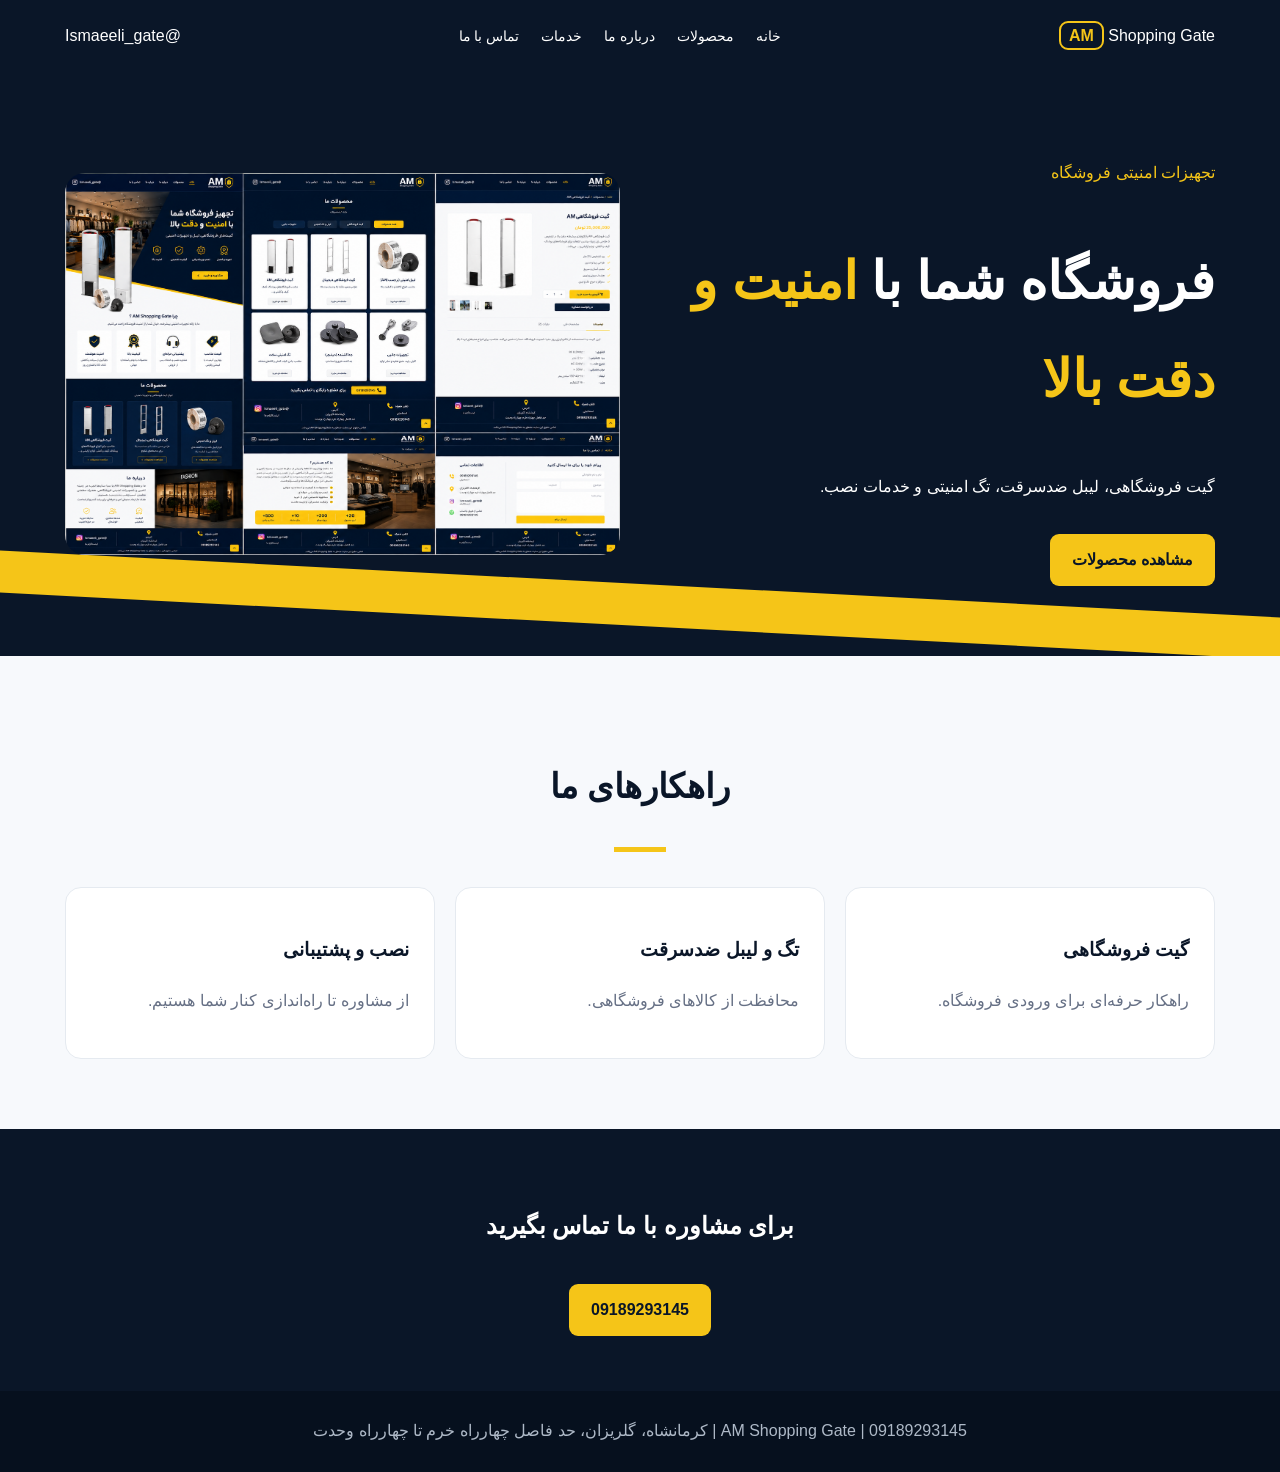
==== index.html @ 65b988e6 "Add files via upload" ====
<!doctype html><html lang="fa" dir="rtl"><head><meta charset="utf-8"><meta name="viewport" content="width=device-width,initial-scale=1"><title>خانه | AM Shopping Gate</title><link rel="stylesheet" href="style.css"><link href="https://fonts.googleapis.com/css2?family=Vazirmatn:wght@400;600;700;800&display=swap" rel="stylesheet"></head><body><header><div class="container nav"><a href="index.html"><span class="logo">AM</span> Shopping Gate</a><nav class="links"><a href="index.html">خانه</a><a href="products.html">محصولات</a><a href="about.html">درباره ما</a><a href="services.html">خدمات</a><a href="contact.html">تماس با ما</a></nav><a href="https://instagram.com/Ismaeeli_gate">@Ismaeeli_gate</a></div></header><section class="hero"><div class="container grid"><div><p class="gold">تجهیزات امنیتی فروشگاه</p><h1>فروشگاه شما با <span class="gold">امنیت و دقت بالا</span></h1><p>گیت فروشگاهی، لیبل ضدسرقت، تگ امنیتی و خدمات نصب.</p><a class="btn" href="products.html">مشاهده محصولات</a></div><img src="[data-uri]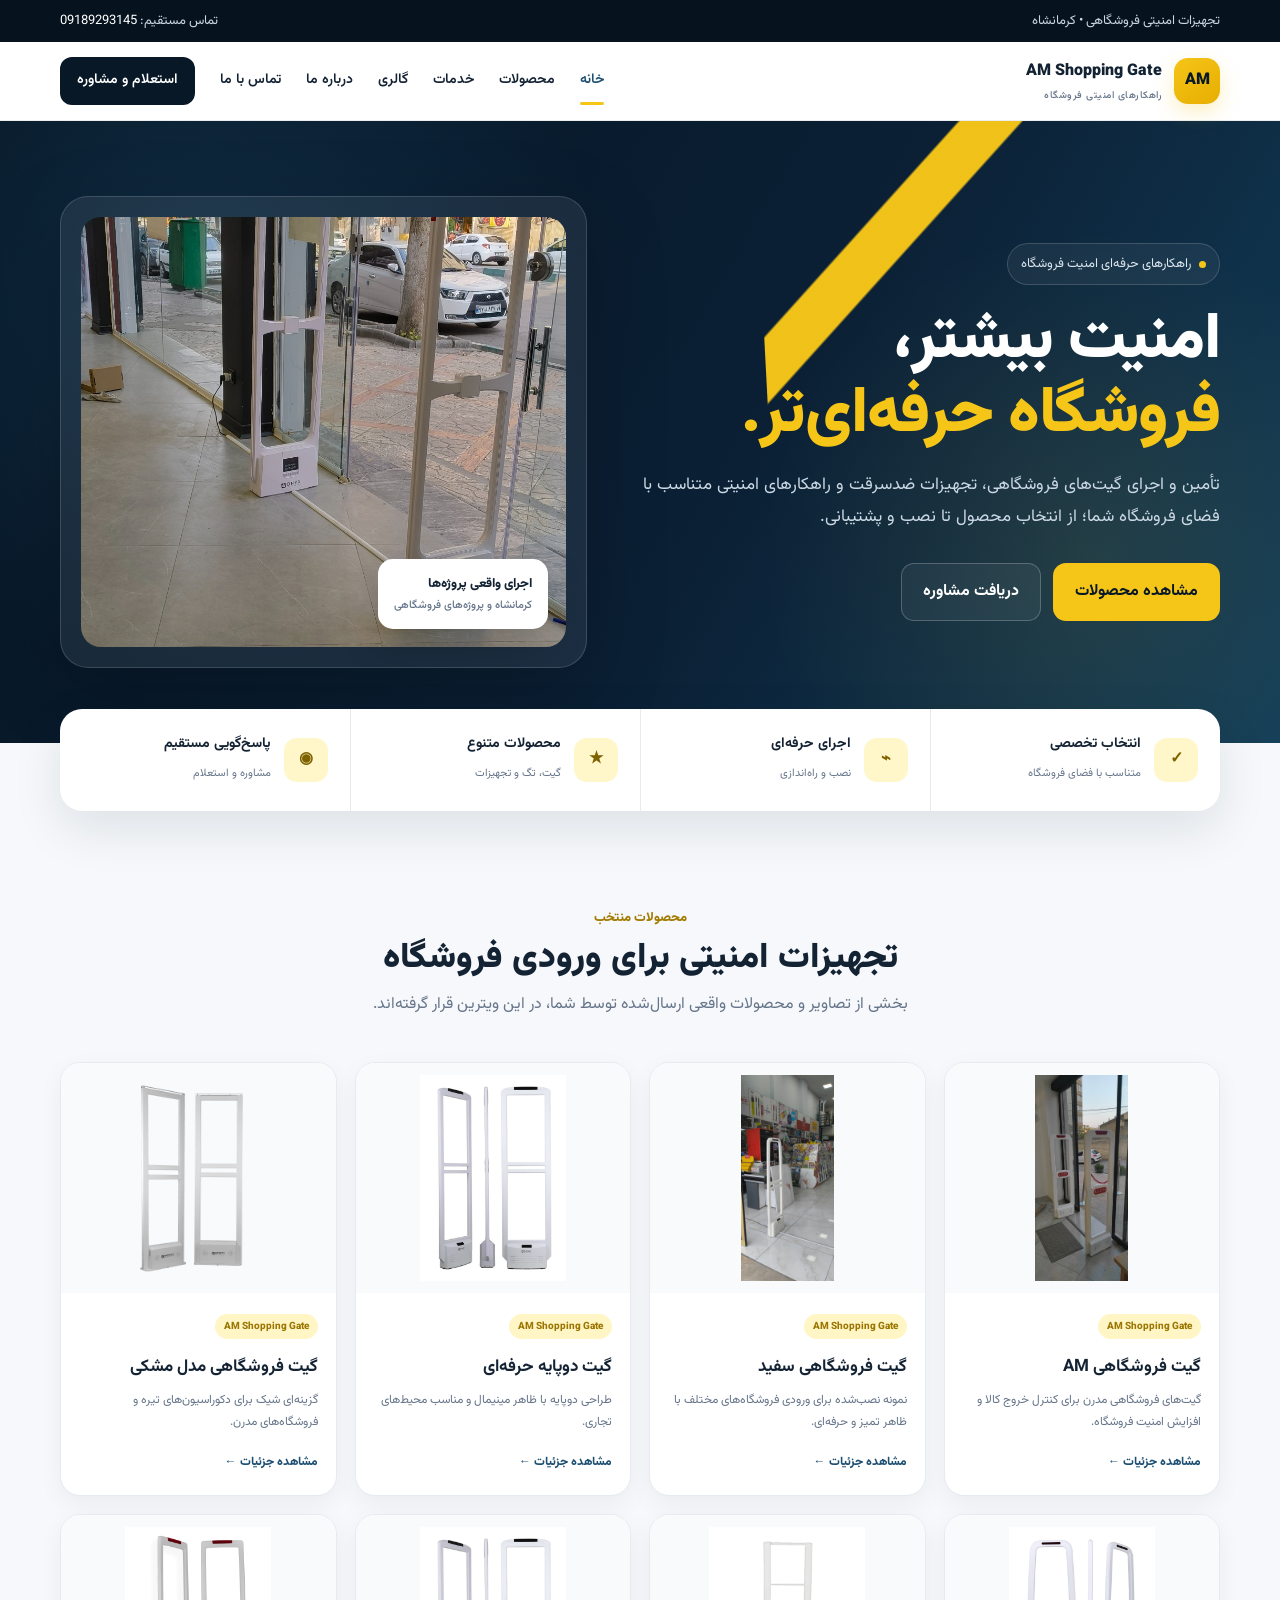
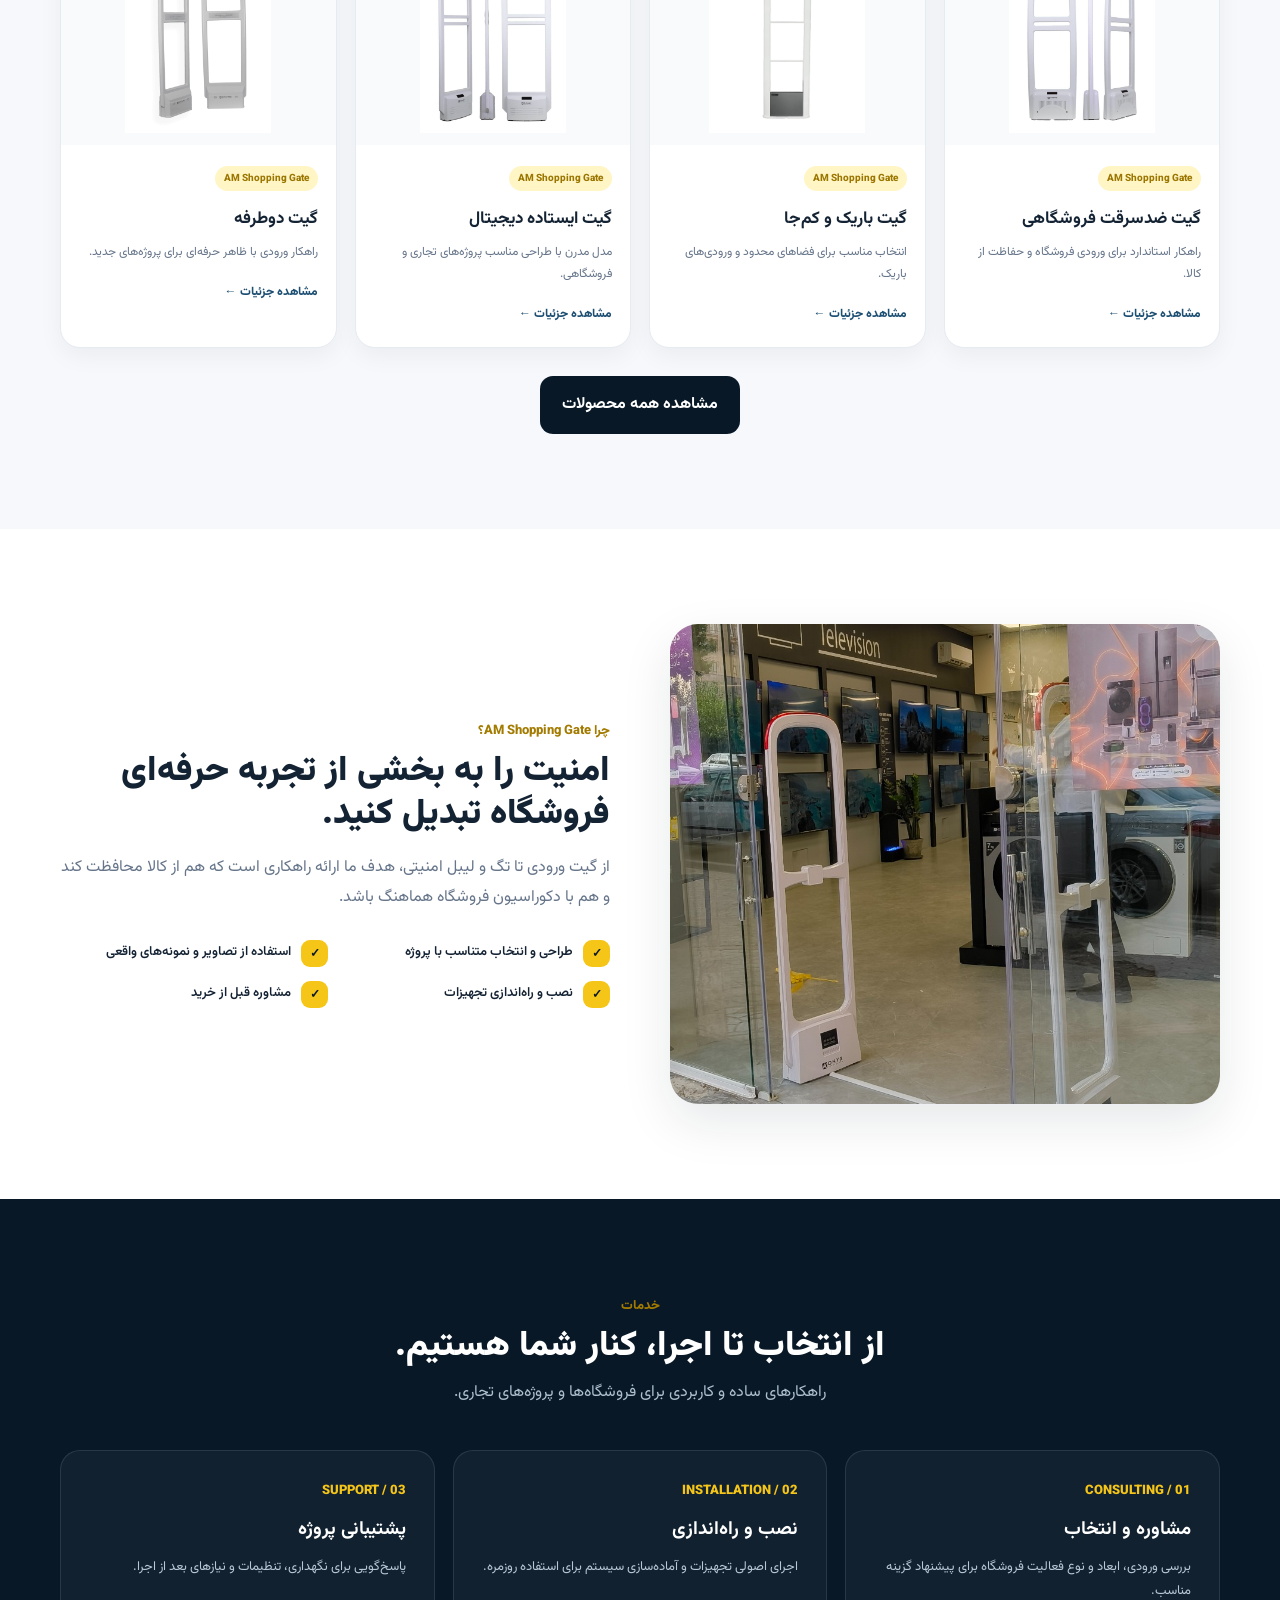
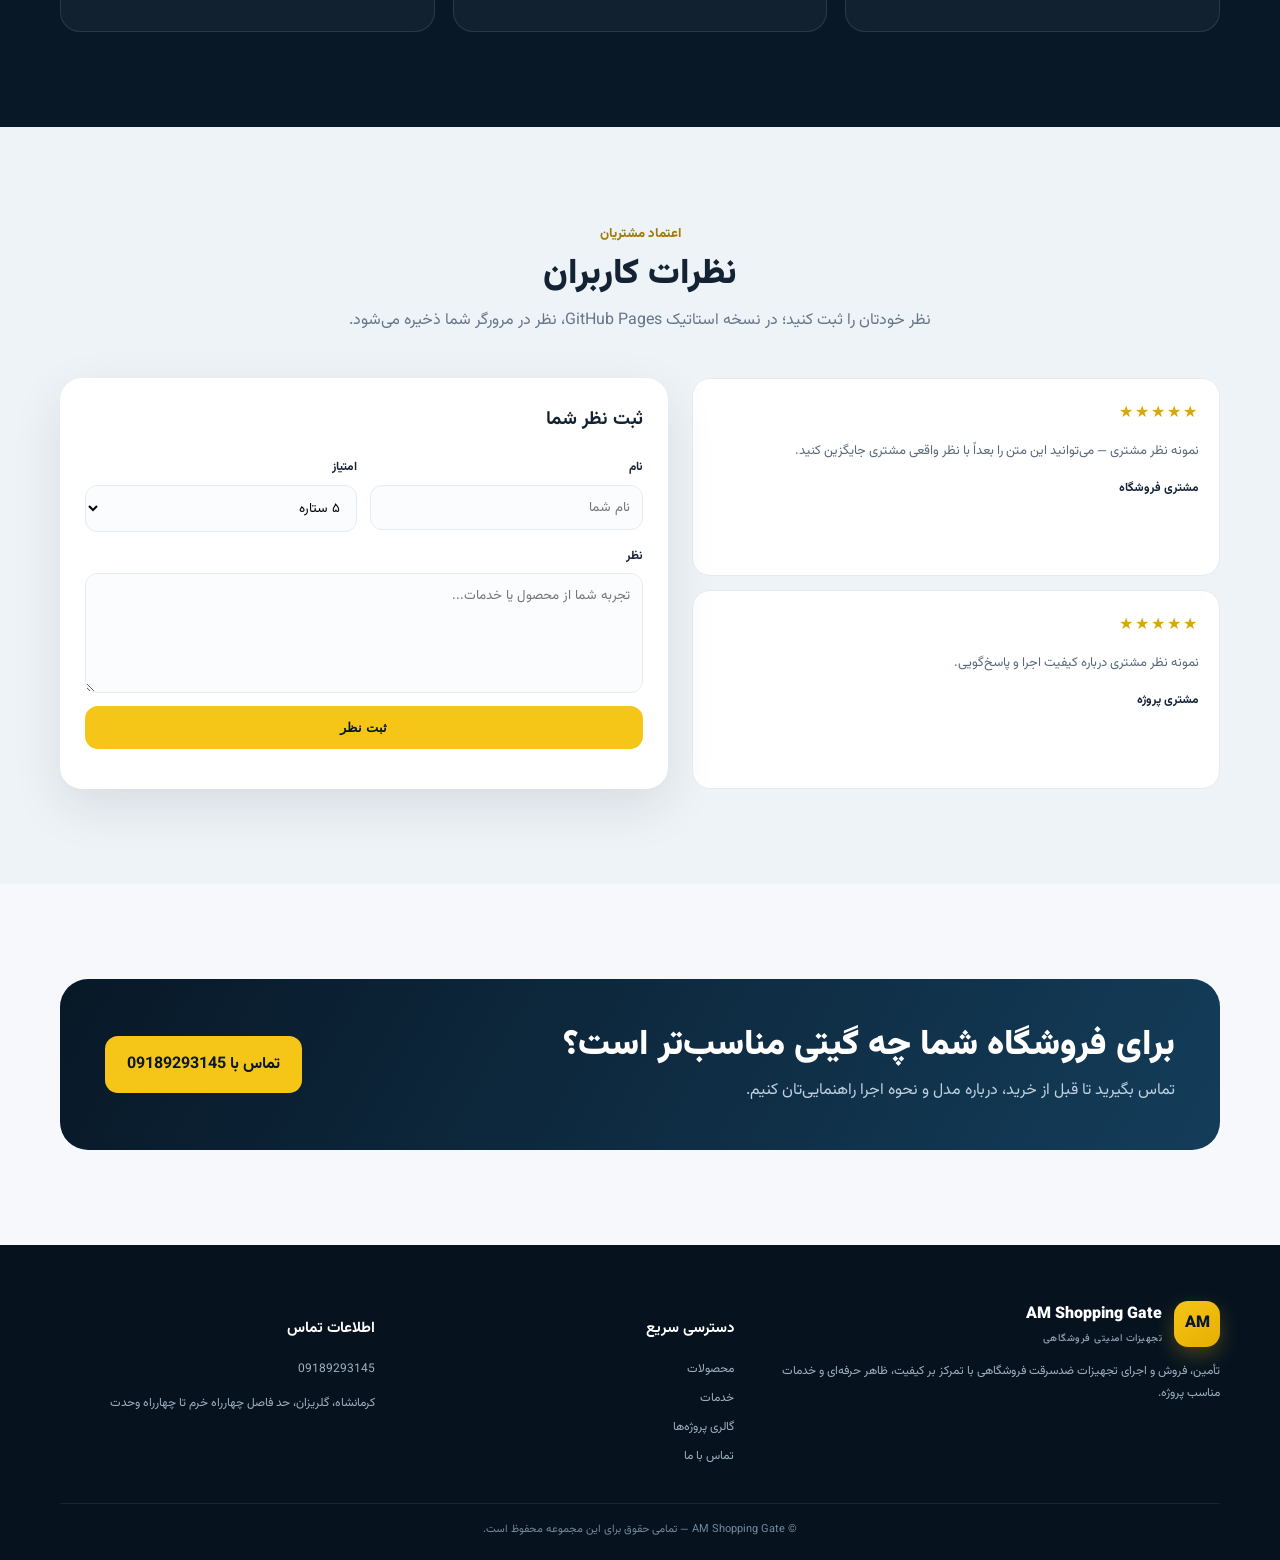
